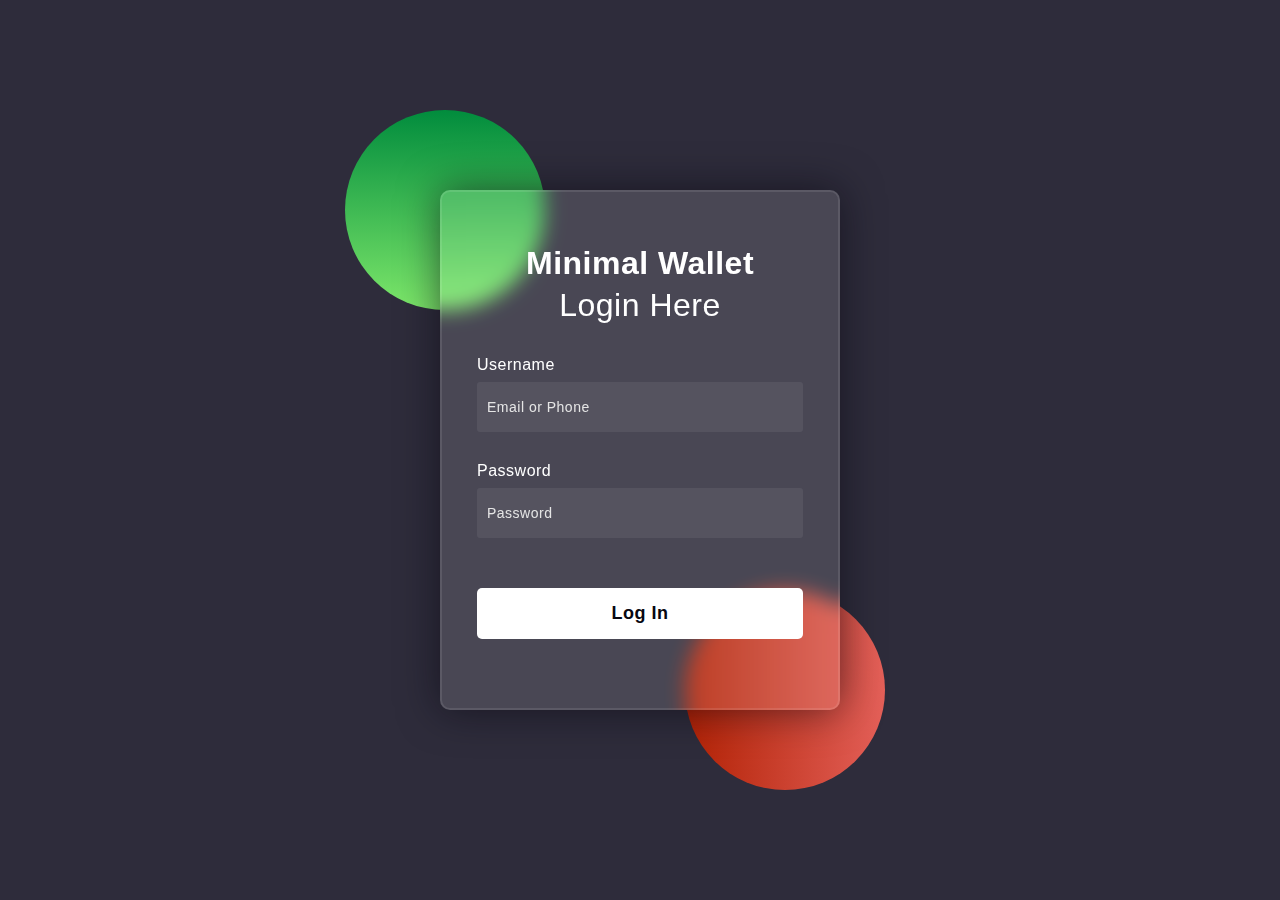
==== index.html @ 27947ac1 "Add files via upload" ====
<!DOCTYPE html>
<html lang="en">

<head>
    <meta charset="UTF-8">
    <meta http-equiv="X-UA-Compatible" content="IE=edge">
    <meta name="viewport" content="width=device-width, initial-scale=1.0">
    <link rel="stylesheet" href="https://cdnjs.cloudflare.com/ajax/libs/font-awesome/6.4.2/css/all.min.css"
        integrity="sha512-z3gLpd7yknf1YoNbCzqRKc4qyor8gaKU1qmn+CShxbuBusANI9QpRohGBreCFkKxLhei6S9CQXFEbbKuqLg0DA=="
        crossorigin="anonymous" referrerpolicy="no-referrer" />

        <link rel="stylesheet" href="/style.css">
        <link rel="stylesheet" href="/login.css">
        <title>MInimal wallet</title>
</head>

<body>
    <!-- ====================================================LoginArea==================================================================== -->
    <div class="LoginArea">
        <div class="background">
            <div class="shape"></div>
            <div class="shape"></div>
        </div>
        <form>
            <h1>Minimal Wallet</h1>
            <h3>Login Here</h3>

            <label for="username">Username</label>
            <input type="text" placeholder="Email or Phone" id="username"  class="userinput">

            <label for="password">Password</label>
            <input type="password" placeholder="Password" id="password" class="passwordinput">

            <button type="button" class="loginbtn">Log In</button>

        </form>
    </div>

    <!--==========================================================Loginpage================================================================ -->


    
    <div class="DashboardWrap">
      



        <div class="Profile">
            <div class="infowrap">
                <div class="imagediv">
                    <img src="/Notion Avatar.png" alt="UserProfilepic">
                </div>
                <div class="userdetails">
                    <p>Name:Jash</p>
                    <br>
                    <p>ID:5465498</p>
                </div>
            </div>
        </div>
        <!--=====================================================DASHBOARD===============================-->



        <div class="Dasboard">
            <div class="Deposite">
                <h2>Deposit</h2>
                <p class=DepositeBalance>
                    $ <span id="deposit">0 </span>
                    <i class="fa-solid fa-arrow-trend-up""></i>
                     
                </p>
            </div>

            <div class=" Withdraw">
                        <h2>Withdraw</h2>
                        <p class=withdrawBalance>
                            $ <span id="withdraw">0</span>
                            <i class="fa-solid fa-arrow-trend-down"></i>
                        </p>
            </div>

            <div class="Balance">
                <h2>Balance</h2>
                <p class=TotalBalance>
                    $ <span id="balance">100</span>
                    <i class="fa-solid fa-wallet"></i>
                </p>
            </div>
        </div>

        <!-- =========================================================================================================== -->


        <div class="InputSection">
            <div class="Depositeinput">
                <h3>Deposit</h3>
                <input type="number" class="form-control    border" id="js-depositinput" placeholder="Deposit">
                <br>
                <button class="btn1">Deposit</button>
            </div>
            <div class="Withdrawinput">
                <h3>Withdraw</h3>
                <input type="number" class="form-control  border" id="js-withdrawinput" placeholder="Withdraw">
                <br>
                <button class="btn2">Withdraw</button>
            </div>
        </div>

    </div>
    <script src="/script.js"></script>
</body>

</html>
---- style.css ----
* {
  margin: 0px;
  padding: 0px;
  box-sizing: border-box;
  color: white;
}

html,
body {
  width: 100%;
  height: 100%;
  background: rgb(46, 44, 59);
}

/* ===============to hide the scrollbar if the content  exceedd=========================================================== */
html{
overflow: hidden;
}

/* Borderon hover */
.border {
  border: none;
}
.border:hover {
  border: 2.5px solid rgb(255, 238, 238);
}
/* Borderon hover */


/* Background iamge */
/* .back {
  position: absolute;
  height: 100vh;
  width: 100vh;
  background-color: red;
} */
.backimg{
  position: absolute;
    height: 100%;
    width: 100%;
    object-fit: cover;
    object-position: center;
    filter: blur(1px);
}

/* ------------------------------Profie-------------------------------------------------------------------- */

.Profile {
  display: flex;
  justify-content: center;
  gap: 0.5rem;
  border-radius: 2rem;
  height: 10rem;
  width: 100%;
  /* background-color: blueviolet; */
}

.imagediv {
  height: 5rem;
  width: 5rem;
  border-radius: 50%;
  overflow: hidden;
  position: relative;
}

.imagediv img {
  position: absolute;
  top: -1.2rem;
  height: 150%;
  width: 100%;
  object-fit: cover;
  object-position: center;
}

.infowrap {
  display: flex;
  justify-content: space-around;
  align-items: center;
  height: 10rem;
  width: 40%;
  background-color: rgba(255, 255, 255, 0.13);
  backdrop-filter: blur(10px);
  border: 2px solid rgba(255, 255, 255, 0.1);
  box-shadow: 0 0 40px rgba(8, 7, 16, 0.6);
  margin-top: 2rem;
  border-radius: 2rem;
  padding: 0rem 10rem;
}
p {
  font-size: 1.5rem;
  letter-spacing: 0.1rem;
}

/* =====================================================3boxes Dasboard================================================== */
h2 {
  font-size: 2rem;
  font-weight: 500;
}
.Dasboard {
  display: flex;
  justify-content: space-around;
  align-items: center;
  height: 20rem;
  width: 100%;
  margin-top: 2.5rem;
  /* background-color: blanchedalmond; */
}

.Dasboard i {
  font-size: 2rem;
  font-weight: 600;
  color: #9effc8;
}
.withdrawBalance i {
  color: #ffadad;
}
.TotalBalance i {
  color: #67c7ff;
}

.Deposite {
  width: 25rem;
  height: 12rem;
  /* background-color: aquamarine; */
  background-color: rgba(255, 255, 255, 0.13);
  backdrop-filter: blur(10px);
  border: 2px solid rgba(255, 255, 255, 0.1);
  box-shadow: 0 0 40px rgba(8, 7, 16, 0.6);
  border-radius: 3.5rem;
  text-align: center;
  padding: 1rem 1rem;
  position: relative;
}

.Withdraw {
  width: 25rem;
  height: 12rem;
  /* background-color: rgb(255, 255, 255); */
  background-color: rgba(255, 255, 255, 0.13);
  backdrop-filter: blur(10px);
  border: 2px solid rgba(255, 255, 255, 0.1);
  box-shadow: 0 0 40px rgba(8, 7, 16, 0.6);
  border-radius: 3.5rem;
  text-align: center;
  padding: 1rem 1rem;
  position: relative;
}

.Balance {
  width: 25rem;
  height: 12rem;
  /* background-color: rgb(0, 0, 0);     */
  background-color: rgba(255, 255, 255, 0.13);
  backdrop-filter: blur(10px);
  border: 2px solid rgba(255, 255, 255, 0.1);
  box-shadow: 0 0 40px rgba(8, 7, 16, 0.6);
  border-radius: 3.5rem;
  text-align: center;
  padding: 1rem 1rem;
  position: relative;
}

.TotalBalance,
.withdrawBalance,
.DepositeBalance {
  position: absolute;
  top: 5rem;
  left: 3rem;
  font-size: 4rem;
}

/*  ===================================2Boxes Inputsection======================================================================*/
.InputSection {
  /* background-color: aqua; */
  height: 12rem;
  width: 100%;
  display: flex;
  align-items: center;
}

.Depositeinput {
  padding: 2rem 1.5rem;
  width: 25rem;
  height: 11rem;
  background-color: rgba(255, 255, 255, 0.13);
  backdrop-filter: blur(10px);
  border: 2px solid rgba(255, 255, 255, 0.1);
  box-shadow: 0 0 40px rgba(8, 7, 16, 0.6);
  border-radius: 2rem;
  line-height: 2.5rem;
  margin-left: 18rem;
  text-align: center;
}

.Withdrawinput {
  padding: 2rem 1.5rem;
  width: 25rem;
  height: 11rem;
  background-color: rgba(255, 255, 255, 0.13);
  backdrop-filter: blur(10px);
  border: 2px solid rgba(255, 255, 255, 0.1);
  box-shadow: 0 0 40px rgba(8, 7, 16, 0.6);
  border-radius: 2rem;
  line-height: 2.5rem;
  margin-left: 9rem;
  text-align: center;
}

.Depositeinput input,
.Withdrawinput input {
  width: 20rem;
  height: 1.8rem;
  border-radius: 0.6rem;
  margin-right: 10rem;
  margin-left: 1rem;
  background-color: rgba(255, 255, 255, 0.13);
  backdrop-filter: blur(10px);
  border: 2px solid rgba(255, 255, 255, 0);
  padding-left: 0.5rem;
}
.Depositeinput type,
.Withdrawinput type {
  color: red;
}

.Depositeinput h3,
.Withdrawinput h3 {
  font-size: 1.5rem;
}

.btn1,
.btn2 {
  margin: 1rem 8rem;
  padding: 0.3rem 1rem;
  border-radius: 0.3rem;
  background-color: rgba(255, 255, 255, 0.27);
  border: none;
  color: rgb(255, 240, 240);
}

/*------------------------------------------------------ Hiding The MainDashBoard ------------------------------------------------------*/
.DashboardWrap {
    position: relative;
  display: none;
}
---- login.css ----
/* Loginarea */

.background {
  width: 430px;
  height: 520px;
  position: absolute;
  transform: translate(-50%, -50%);
  left: 50%;
  top: 50%;
}

.background .shape {
  height: 200px;
  width: 200px;
  position: absolute;
  border-radius: 50%;
}

.shape:first-child {
  background: linear-gradient(#018c3d, rgb(125, 231, 106));
  left: -80px;
  top: -80px;
}

.shape:last-child {
  background: linear-gradient(to right, #b22205, #e46059);
  right: -30px;
  bottom: -80px;
}

form {
  height: 520px;
  width: 400px;
  background-color: rgba(255, 255, 255, 0.13);
  position: absolute;
  transform: translate(-50%, -50%);
  top: 50%;
  left: 50%;
  border-radius: 10px;
  backdrop-filter: blur(10px);
  border: 2px solid rgba(255, 255, 255, 0.1);
  box-shadow: 0 0 40px rgba(8, 7, 16, 0.6);
  padding: 50px 35px;
}

form * {
  font-family: "Poppins", sans-serif;
  color: #ffffff;
  letter-spacing: 0.5px;
  outline: none;
  border: none;
}

form h1 {
  font-weight: 900;
  line-height: 42px;
  text-align: center;
}

form h3 {
  font-size: 32px;
  font-weight: 500;
  line-height: 42px;
  text-align: center;
}

label {
  display: block;
  margin-top: 30px;
  font-size: 16px;
  font-weight: 500;
}

.userinput,.passwordinput{
  display: block;
  height: 50px;
  width: 100%;
  background-color: rgba(255, 255, 255, 0.07);
  border-radius: 3px;
  padding: 0 10px;
  margin-top: 8px;
  font-size: 14px;
  font-weight: 300;
}

::placeholder {
  color: #e5e5e5;
}

.loginbtn {
  margin-top: 50px;
  width: 100%;
  background-color: #ffffff;
  color: #080710;
  padding: 15px 0;
  font-size: 18px;
  font-weight: 600;
  border-radius: 5px;
  cursor: pointer;
}
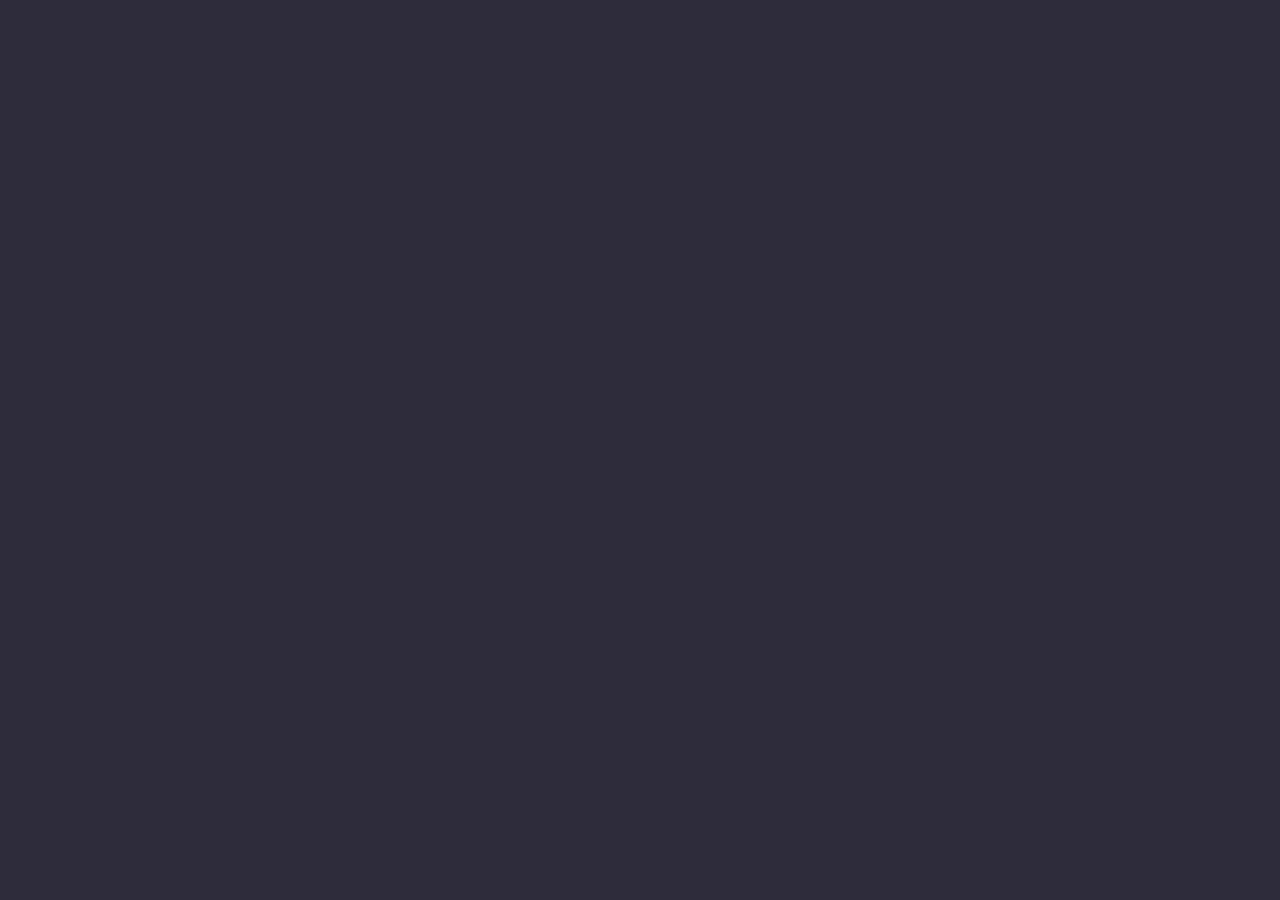
==== commit b41d0996: "Update index.html" ====
--- a/index.html
+++ b/index.html
@@ -9,14 +9,14 @@
         integrity="sha512-z3gLpd7yknf1YoNbCzqRKc4qyor8gaKU1qmn+CShxbuBusANI9QpRohGBreCFkKxLhei6S9CQXFEbbKuqLg0DA=="
         crossorigin="anonymous" referrerpolicy="no-referrer" />
 
-        <link rel="stylesheet" href="/style.css">
-        <link rel="stylesheet" href="/login.css">
-        <title>MInimal wallet</title>
+    <link rel="stylesheet" href="/style.css">
+    <link rel="stylesheet" href="/login.css">
+    <title>MInimal wallet</title>
 </head>
 
 <body>
     <!-- ====================================================LoginArea==================================================================== -->
-    <div class="LoginArea">
+    <!-- <div class="LoginArea">
         <div class="background">
             <div class="shape"></div>
             <div class="shape"></div>
@@ -34,17 +34,13 @@
             <button type="button" class="loginbtn">Log In</button>
 
         </form>
-    </div>
+    </div> -->
 
     <!--==========================================================Loginpage================================================================ -->
 
 
-    
+
     <div class="DashboardWrap">
-      
-
-
-
         <div class="Profile">
             <div class="infowrap">
                 <div class="imagediv">
@@ -59,6 +55,145 @@
         </div>
         <!--=====================================================DASHBOARD===============================-->
 
+
+
+        <div class="Dasboard">
+            <div class="Deposite">
+                <h2>Deposit</h2>
+                <p class=DepositeBalance>
+                    $ <span id="deposit">0 </span>
+                    <i class="fa-solid fa-arrow-trend-up"></i>
+
+                </p>
+            </div>
+
+            <div class=" Withdraw">
+                <h2>Withdraw</h2>
+                <p class=withdrawBalance>
+                    $ <span id="withdraw">0</span>
+                    <i class="fa-solid fa-arrow-trend-down"></i>
+                </p>
+            </div>
+
+            <div class="Balance">
+                <h2>Balance</h2>
+                <p class=TotalBalance>
+                    $ <span id="balance">100</span>
+                    <i class="fa-solid fa-wallet"></i>
+                </p>
+            </div>
+        </div>
+
+        <!-- =========================================================================================================== -->
+
+
+        <div class="InputSection">
+            <div class="Depositeinput">
+                <h3>Deposit</h3>
+                <input type="number" class="form-control    border" id="js-depositinput" placeholder="Deposit">
+                <br>
+                <button class="btn1">Deposit</button>
+            </div>
+            <div class="Withdrawinput">
+                <h3>Withdraw</h3>
+                <input type="number" class="form-control  border" id="js-withdrawinput" placeholder="Withdraw">
+                <br>
+                <button class="btn2">Withdraw</button>
+            </div>
+        </div>
+
+    </div>
+    <script src="/script.js"></script>
+</body>
+
+</html>
+
+
+
+
+
+
+
+
+
+
+
+
+
+
+
+
+
+
+
+
+
+
+
+
+
+<!--=================================================================  -->
+<!-- <!DOCTYPE html>
+<html lang="en">
+
+<head>
+    <meta charset="UTF-8">
+    <meta http-equiv="X-UA-Compatible" content="IE=edge">
+    <meta name="viewport" content="width=device-width, initial-scale=1.0">
+    <link rel="stylesheet" href="https://cdnjs.cloudflare.com/ajax/libs/font-awesome/6.4.2/css/all.min.css"
+        integrity="sha512-z3gLpd7yknf1YoNbCzqRKc4qyor8gaKU1qmn+CShxbuBusANI9QpRohGBreCFkKxLhei6S9CQXFEbbKuqLg0DA=="
+        crossorigin="anonymous" referrerpolicy="no-referrer" />
+
+        <link rel="stylesheet" href="style.css">
+        <link rel="stylesheet" href="login.css">
+        <title>MInimal wallet</title>
+</head> -->
+
+<body>
+    <!-- ====================================================LoginArea==================================================================== -->
+<!--     <div class="LoginArea">
+        <div class="background">
+            <div class="shape"></div>
+            <div class="shape"></div>
+        </div>
+        <form>
+            <h1>Minimal Wallet</h1>
+            <h3>Login Here</h3>
+
+            <label for="username">Username</label>
+            <input type="text" placeholder="Email or Phone" id="username"  class="userinput">
+
+            <label for="password">Password</label>
+            <input type="password" placeholder="Password" id="password" class="passwordinput">
+
+            <button type="button" class="loginbtn">Log In</button>
+
+        </form>
+    </div> -->
+
+    <!--==========================================================Loginpage================================================================ -->
+
+<!-- 
+    
+    <div class="DashboardWrap">
+      
+
+
+
+        <div class="Profile">
+            <div class="infowrap">
+                <div class="imagediv">
+                    <img src="Notion Avatar.png" alt="UserProfilepic">
+                </div>
+                <div class="userdetails">
+                    <p>Name:Jash</p>
+                    <br>
+                    <p>ID:5465498</p>
+                </div>
+            </div>
+        </div> -->
+        <!--=====================================================DASHBOARD===============================-->
+<!-- 
 
 
         <div class="Dasboard">
@@ -86,12 +221,12 @@
                     <i class="fa-solid fa-wallet"></i>
                 </p>
             </div>
-        </div>
+        </div> -->
 
         <!-- =========================================================================================================== -->
 
 
-        <div class="InputSection">
+<!--         <div class="InputSection">
             <div class="Depositeinput">
                 <h3>Deposit</h3>
                 <input type="number" class="form-control    border" id="js-depositinput" placeholder="Deposit">
@@ -107,7 +242,7 @@
         </div>
 
     </div>
-    <script src="/script.js"></script>
+    <script src="script.js"></script>
 </body>
 
-</html>+</html> -->
--- a/style.css
+++ b/style.css
@@ -238,6 +238,18 @@
   color: rgb(255, 240, 240);
 }
 
+
+
+/* ====================================Removing the up and down selction arrows of input section============================== */
+input[type="number"]::-webkit-inner-spin-button {
+  display: none;
+}
+
+/* for mozilla browser */
+ input[type="number"] {
+  -moz-appearance: textfield;
+} 
+
 /*------------------------------------------------------ Hiding The MainDashBoard ------------------------------------------------------*/
 .DashboardWrap {
     position: relative;
--- a/style.css
+++ b/style.css
@@ -238,6 +238,18 @@
   color: rgb(255, 240, 240);
 }
 
+
+
+/* ====================================Removing the up and down selction arrows of input section============================== */
+input[type="number"]::-webkit-inner-spin-button {
+  display: none;
+}
+
+/* for mozilla browser */
+ input[type="number"] {
+  -moz-appearance: textfield;
+} 
+
 /*------------------------------------------------------ Hiding The MainDashBoard ------------------------------------------------------*/
 .DashboardWrap {
     position: relative;
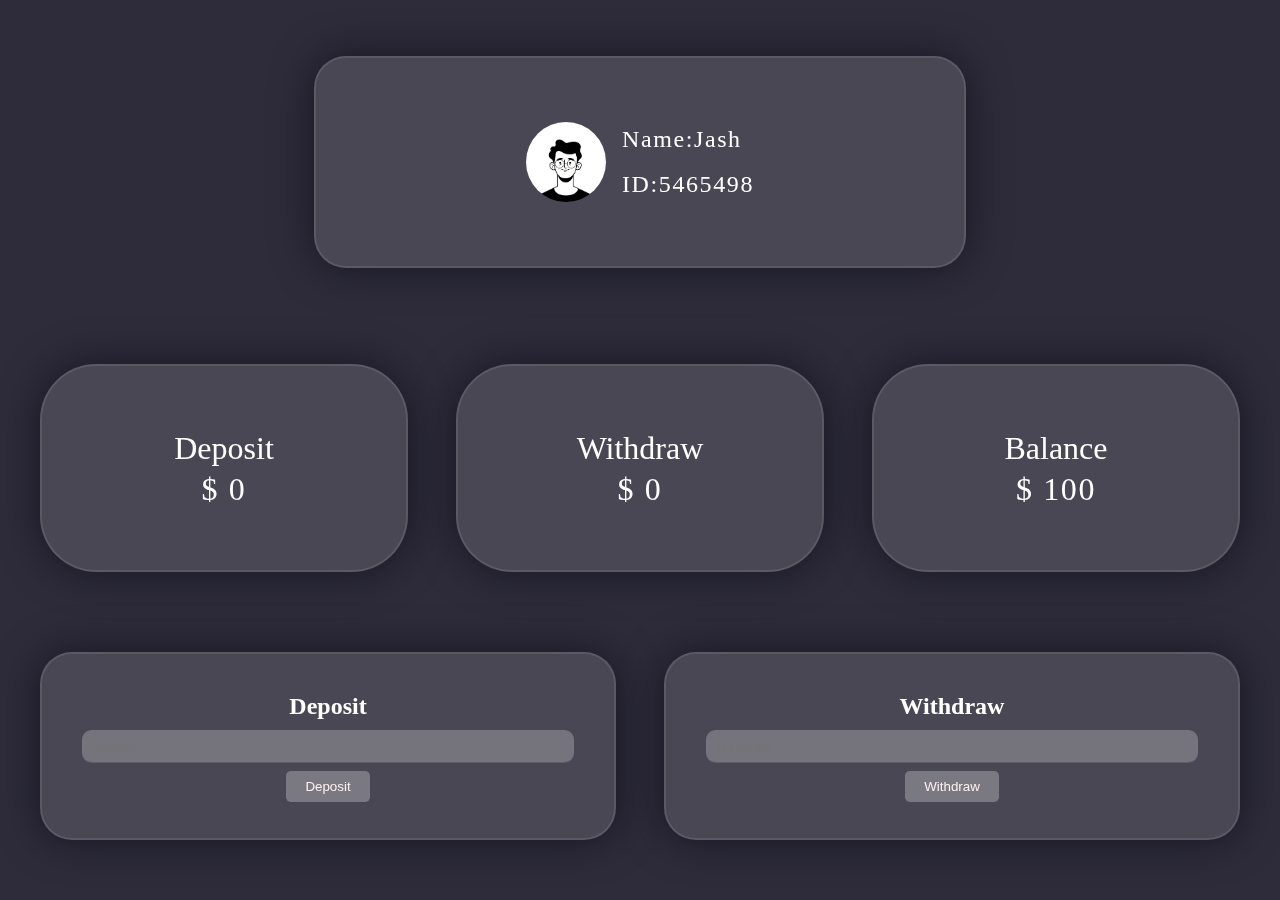
==== commit 36ae8528: "Update index.html" ====
--- a/index.html
+++ b/index.html
@@ -9,8 +9,7 @@
         integrity="sha512-z3gLpd7yknf1YoNbCzqRKc4qyor8gaKU1qmn+CShxbuBusANI9QpRohGBreCFkKxLhei6S9CQXFEbbKuqLg0DA=="
         crossorigin="anonymous" referrerpolicy="no-referrer" />
 
-    <link rel="stylesheet" href="/style.css">
-    <link rel="stylesheet" href="/login.css">
+    <link rel="stylesheet" href="style.css">
     <title>MInimal wallet</title>
 </head>
 
@@ -103,7 +102,7 @@
         </div>
 
     </div>
-    <script src="/script.js"></script>
+    <script src="script.js"></script>
 </body>
 
 </html>
--- a/style.css
+++ b/style.css
@@ -13,79 +13,68 @@
 }
 
 /* ===============to hide the scrollbar if the content  exceedd=========================================================== */
-html{
-overflow: hidden;
-}
-
-/* Borderon hover */
-.border {
-  border: none;
-}
+html {
+  overflow: visible;
+}
+
+
 .border:hover {
   border: 2.5px solid rgb(255, 238, 238);
 }
-/* Borderon hover */
-
-
-/* Background iamge */
-/* .back {
-  position: absolute;
-  height: 100vh;
-  width: 100vh;
-  background-color: red;
-} */
-.backimg{
-  position: absolute;
-    height: 100%;
-    width: 100%;
-    object-fit: cover;
-    object-position: center;
-    filter: blur(1px);
-}
 
 /* ------------------------------Profie-------------------------------------------------------------------- */
 
+
+
 .Profile {
   display: flex;
   justify-content: center;
-  gap: 0.5rem;
-  border-radius: 2rem;
-  height: 10rem;
-  width: 100%;
-  /* background-color: blueviolet; */
+  border-radius: 2rem;
+  padding: 3.5rem;
+  width: 100%;
+  margin: 0auto;
+  /* border: 2px solid yellow; */
+  max-width: 100%;
 }
 
 .imagediv {
   height: 5rem;
   width: 5rem;
+  max-width: 100%;
   border-radius: 50%;
   overflow: hidden;
   position: relative;
-}
+  margin-right: 1em;
+  /* border: 2px solid rgb(255, 0, 0); */
+}
+
 
 .imagediv img {
   position: absolute;
-  top: -1.2rem;
-  height: 150%;
-  width: 100%;
+  max-height: 150%;
+  max-width: 100%;
   object-fit: cover;
   object-position: center;
+  /* border: 10px solid rgb(30, 255, 0); */
+
 }
 
 .infowrap {
   display: flex;
   justify-content: space-around;
   align-items: center;
-  height: 10rem;
-  width: 40%;
-  background-color: rgba(255, 255, 255, 0.13);
-  backdrop-filter: blur(10px);
-  border: 2px solid rgba(255, 255, 255, 0.1);
-  box-shadow: 0 0 40px rgba(8, 7, 16, 0.6);
-  margin-top: 2rem;
-  border-radius: 2rem;
-  padding: 0rem 10rem;
-}
+  background-color: rgba(255, 255, 255, 0.13);
+  backdrop-filter: blur(10px);
+  border: 2px solid rgba(255, 255, 255, 0.1);
+  box-shadow: 0 0 40px rgba(8, 7, 16, 0.6);
+  border-radius: 2rem;
+  padding: 5.5% 18%;
+  /* border: 2px solid rgb(38, 0, 255); */
+  margin: auto;
+
+
+}
+
 p {
   font-size: 1.5rem;
   letter-spacing: 0.1rem;
@@ -93,131 +82,133 @@
 
 /* =====================================================3boxes Dasboard================================================== */
 h2 {
-  font-size: 2rem;
+  font-size: 2em;
   font-weight: 500;
-}
+  padding: 0.10em;
+}
+
 .Dasboard {
   display: flex;
   justify-content: space-around;
   align-items: center;
-  height: 20rem;
-  width: 100%;
-  margin-top: 2.5rem;
-  /* background-color: blanchedalmond; */
+  margin-top: auto;
+  /* border: 3px red solid; */
+  gap: 3rem;
+  padding: 2.5em;
 }
 
 .Dasboard i {
   font-size: 2rem;
   font-weight: 600;
   color: #9effc8;
-}
+
+}
+
 .withdrawBalance i {
   color: #ffadad;
 }
+
 .TotalBalance i {
   color: #67c7ff;
 }
 
 .Deposite {
-  width: 25rem;
-  height: 12rem;
-  /* background-color: aquamarine; */
+  width: 34%;
   background-color: rgba(255, 255, 255, 0.13);
   backdrop-filter: blur(10px);
   border: 2px solid rgba(255, 255, 255, 0.1);
   box-shadow: 0 0 40px rgba(8, 7, 16, 0.6);
   border-radius: 3.5rem;
   text-align: center;
-  padding: 1rem 1rem;
-  position: relative;
+  padding: 5% 2%;
+  /* border: 3px rgb(195, 244, 50) solid; */
+
 }
 
 .Withdraw {
-  width: 25rem;
-  height: 12rem;
-  /* background-color: rgb(255, 255, 255); */
+  width: 34%;
   background-color: rgba(255, 255, 255, 0.13);
   backdrop-filter: blur(10px);
   border: 2px solid rgba(255, 255, 255, 0.1);
   box-shadow: 0 0 40px rgba(8, 7, 16, 0.6);
   border-radius: 3.5rem;
   text-align: center;
-  padding: 1rem 1rem;
-  position: relative;
+  /* border: 3px rgb(124, 50, 244) solid; */
+  padding: 5% 2%;
 }
 
 .Balance {
-  width: 25rem;
-  height: 12rem;
-  /* background-color: rgb(0, 0, 0);     */
+  width: 34%;
   background-color: rgba(255, 255, 255, 0.13);
   backdrop-filter: blur(10px);
   border: 2px solid rgba(255, 255, 255, 0.1);
   box-shadow: 0 0 40px rgba(8, 7, 16, 0.6);
   border-radius: 3.5rem;
   text-align: center;
-  padding: 1rem 1rem;
-  position: relative;
+  /* border: 3px rgb(100, 204, 119) solid; */
+  padding: 5% 2%;
+
 }
 
 .TotalBalance,
 .withdrawBalance,
 .DepositeBalance {
-  position: absolute;
-  top: 5rem;
-  left: 3rem;
-  font-size: 4rem;
-}
+  font-size: 2em;
+  padding: 0.05em;
+}
+
 
 /*  ===================================2Boxes Inputsection======================================================================*/
 .InputSection {
-  /* background-color: aqua; */
-  height: 12rem;
-  width: 100%;
-  display: flex;
+
+  display: flex;
+  justify-content: space-around;
   align-items: center;
+  margin-top: auto;
+  /* border: 3px red solid; */
+  gap: 3rem;
+  padding: 2.5em;
+  width: 100vw;
 }
 
 .Depositeinput {
-  padding: 2rem 1.5rem;
-  width: 25rem;
-  height: 11rem;
+  padding: 2rem 2.5rem;
+
+  width: 100%;
   background-color: rgba(255, 255, 255, 0.13);
   backdrop-filter: blur(10px);
   border: 2px solid rgba(255, 255, 255, 0.1);
   box-shadow: 0 0 40px rgba(8, 7, 16, 0.6);
   border-radius: 2rem;
   line-height: 2.5rem;
-  margin-left: 18rem;
-  text-align: center;
+  text-align: center;
+  /* border: 2px solid rgb(189, 223, 18) */
 }
 
 .Withdrawinput {
-  padding: 2rem 1.5rem;
-  width: 25rem;
-  height: 11rem;
+  padding: 2rem 2.5rem;
+  width: 100%;
   background-color: rgba(255, 255, 255, 0.13);
   backdrop-filter: blur(10px);
   border: 2px solid rgba(255, 255, 255, 0.1);
   box-shadow: 0 0 40px rgba(8, 7, 16, 0.6);
   border-radius: 2rem;
   line-height: 2.5rem;
-  margin-left: 9rem;
-  text-align: center;
+  text-align: center;
+  /* border: 2px solid rgb(189, 223, 18) */
 }
 
 .Depositeinput input,
 .Withdrawinput input {
-  width: 20rem;
-  height: 1.8rem;
+  width: 100%;
+  padding: 0.50em 0.50em;
   border-radius: 0.6rem;
-  margin-right: 10rem;
-  margin-left: 1rem;
   background-color: rgba(255, 255, 255, 0.13);
   backdrop-filter: blur(10px);
   border: 2px solid rgba(255, 255, 255, 0);
-  padding-left: 0.5rem;
-}
+  /* border: 2px solid rgb(211, 3, 166) */
+}
+
 .Depositeinput type,
 .Withdrawinput type {
   color: red;
@@ -225,33 +216,30 @@
 
 .Depositeinput h3,
 .Withdrawinput h3 {
-  font-size: 1.5rem;
+  font-size: 1.5em;
 }
 
 .btn1,
 .btn2 {
-  margin: 1rem 8rem;
-  padding: 0.3rem 1rem;
+  padding: 0.5rem 1.2rem;
   border-radius: 0.3rem;
   background-color: rgba(255, 255, 255, 0.27);
   border: none;
   color: rgb(255, 240, 240);
 }
 
-
-
 /* ====================================Removing the up and down selction arrows of input section============================== */
 input[type="number"]::-webkit-inner-spin-button {
   display: none;
 }
 
 /* for mozilla browser */
- input[type="number"] {
+input[type="number"] {
   -moz-appearance: textfield;
-} 
+}
 
 /*------------------------------------------------------ Hiding The MainDashBoard ------------------------------------------------------*/
-.DashboardWrap {
-    position: relative;
+/* .DashboardWrap {
+  position: relative;
   display: none;
-}
+} */
--- a/style.css
+++ b/style.css
@@ -13,79 +13,68 @@
 }
 
 /* ===============to hide the scrollbar if the content  exceedd=========================================================== */
-html{
-overflow: hidden;
-}
-
-/* Borderon hover */
-.border {
-  border: none;
-}
+html {
+  overflow: visible;
+}
+
+
 .border:hover {
   border: 2.5px solid rgb(255, 238, 238);
 }
-/* Borderon hover */
-
-
-/* Background iamge */
-/* .back {
-  position: absolute;
-  height: 100vh;
-  width: 100vh;
-  background-color: red;
-} */
-.backimg{
-  position: absolute;
-    height: 100%;
-    width: 100%;
-    object-fit: cover;
-    object-position: center;
-    filter: blur(1px);
-}
 
 /* ------------------------------Profie-------------------------------------------------------------------- */
 
+
+
 .Profile {
   display: flex;
   justify-content: center;
-  gap: 0.5rem;
-  border-radius: 2rem;
-  height: 10rem;
-  width: 100%;
-  /* background-color: blueviolet; */
+  border-radius: 2rem;
+  padding: 3.5rem;
+  width: 100%;
+  margin: 0auto;
+  /* border: 2px solid yellow; */
+  max-width: 100%;
 }
 
 .imagediv {
   height: 5rem;
   width: 5rem;
+  max-width: 100%;
   border-radius: 50%;
   overflow: hidden;
   position: relative;
-}
+  margin-right: 1em;
+  /* border: 2px solid rgb(255, 0, 0); */
+}
+
 
 .imagediv img {
   position: absolute;
-  top: -1.2rem;
-  height: 150%;
-  width: 100%;
+  max-height: 150%;
+  max-width: 100%;
   object-fit: cover;
   object-position: center;
+  /* border: 10px solid rgb(30, 255, 0); */
+
 }
 
 .infowrap {
   display: flex;
   justify-content: space-around;
   align-items: center;
-  height: 10rem;
-  width: 40%;
-  background-color: rgba(255, 255, 255, 0.13);
-  backdrop-filter: blur(10px);
-  border: 2px solid rgba(255, 255, 255, 0.1);
-  box-shadow: 0 0 40px rgba(8, 7, 16, 0.6);
-  margin-top: 2rem;
-  border-radius: 2rem;
-  padding: 0rem 10rem;
-}
+  background-color: rgba(255, 255, 255, 0.13);
+  backdrop-filter: blur(10px);
+  border: 2px solid rgba(255, 255, 255, 0.1);
+  box-shadow: 0 0 40px rgba(8, 7, 16, 0.6);
+  border-radius: 2rem;
+  padding: 5.5% 18%;
+  /* border: 2px solid rgb(38, 0, 255); */
+  margin: auto;
+
+
+}
+
 p {
   font-size: 1.5rem;
   letter-spacing: 0.1rem;
@@ -93,131 +82,133 @@
 
 /* =====================================================3boxes Dasboard================================================== */
 h2 {
-  font-size: 2rem;
+  font-size: 2em;
   font-weight: 500;
-}
+  padding: 0.10em;
+}
+
 .Dasboard {
   display: flex;
   justify-content: space-around;
   align-items: center;
-  height: 20rem;
-  width: 100%;
-  margin-top: 2.5rem;
-  /* background-color: blanchedalmond; */
+  margin-top: auto;
+  /* border: 3px red solid; */
+  gap: 3rem;
+  padding: 2.5em;
 }
 
 .Dasboard i {
   font-size: 2rem;
   font-weight: 600;
   color: #9effc8;
-}
+
+}
+
 .withdrawBalance i {
   color: #ffadad;
 }
+
 .TotalBalance i {
   color: #67c7ff;
 }
 
 .Deposite {
-  width: 25rem;
-  height: 12rem;
-  /* background-color: aquamarine; */
+  width: 34%;
   background-color: rgba(255, 255, 255, 0.13);
   backdrop-filter: blur(10px);
   border: 2px solid rgba(255, 255, 255, 0.1);
   box-shadow: 0 0 40px rgba(8, 7, 16, 0.6);
   border-radius: 3.5rem;
   text-align: center;
-  padding: 1rem 1rem;
-  position: relative;
+  padding: 5% 2%;
+  /* border: 3px rgb(195, 244, 50) solid; */
+
 }
 
 .Withdraw {
-  width: 25rem;
-  height: 12rem;
-  /* background-color: rgb(255, 255, 255); */
+  width: 34%;
   background-color: rgba(255, 255, 255, 0.13);
   backdrop-filter: blur(10px);
   border: 2px solid rgba(255, 255, 255, 0.1);
   box-shadow: 0 0 40px rgba(8, 7, 16, 0.6);
   border-radius: 3.5rem;
   text-align: center;
-  padding: 1rem 1rem;
-  position: relative;
+  /* border: 3px rgb(124, 50, 244) solid; */
+  padding: 5% 2%;
 }
 
 .Balance {
-  width: 25rem;
-  height: 12rem;
-  /* background-color: rgb(0, 0, 0);     */
+  width: 34%;
   background-color: rgba(255, 255, 255, 0.13);
   backdrop-filter: blur(10px);
   border: 2px solid rgba(255, 255, 255, 0.1);
   box-shadow: 0 0 40px rgba(8, 7, 16, 0.6);
   border-radius: 3.5rem;
   text-align: center;
-  padding: 1rem 1rem;
-  position: relative;
+  /* border: 3px rgb(100, 204, 119) solid; */
+  padding: 5% 2%;
+
 }
 
 .TotalBalance,
 .withdrawBalance,
 .DepositeBalance {
-  position: absolute;
-  top: 5rem;
-  left: 3rem;
-  font-size: 4rem;
-}
+  font-size: 2em;
+  padding: 0.05em;
+}
+
 
 /*  ===================================2Boxes Inputsection======================================================================*/
 .InputSection {
-  /* background-color: aqua; */
-  height: 12rem;
-  width: 100%;
-  display: flex;
+
+  display: flex;
+  justify-content: space-around;
   align-items: center;
+  margin-top: auto;
+  /* border: 3px red solid; */
+  gap: 3rem;
+  padding: 2.5em;
+  width: 100vw;
 }
 
 .Depositeinput {
-  padding: 2rem 1.5rem;
-  width: 25rem;
-  height: 11rem;
+  padding: 2rem 2.5rem;
+
+  width: 100%;
   background-color: rgba(255, 255, 255, 0.13);
   backdrop-filter: blur(10px);
   border: 2px solid rgba(255, 255, 255, 0.1);
   box-shadow: 0 0 40px rgba(8, 7, 16, 0.6);
   border-radius: 2rem;
   line-height: 2.5rem;
-  margin-left: 18rem;
-  text-align: center;
+  text-align: center;
+  /* border: 2px solid rgb(189, 223, 18) */
 }
 
 .Withdrawinput {
-  padding: 2rem 1.5rem;
-  width: 25rem;
-  height: 11rem;
+  padding: 2rem 2.5rem;
+  width: 100%;
   background-color: rgba(255, 255, 255, 0.13);
   backdrop-filter: blur(10px);
   border: 2px solid rgba(255, 255, 255, 0.1);
   box-shadow: 0 0 40px rgba(8, 7, 16, 0.6);
   border-radius: 2rem;
   line-height: 2.5rem;
-  margin-left: 9rem;
-  text-align: center;
+  text-align: center;
+  /* border: 2px solid rgb(189, 223, 18) */
 }
 
 .Depositeinput input,
 .Withdrawinput input {
-  width: 20rem;
-  height: 1.8rem;
+  width: 100%;
+  padding: 0.50em 0.50em;
   border-radius: 0.6rem;
-  margin-right: 10rem;
-  margin-left: 1rem;
   background-color: rgba(255, 255, 255, 0.13);
   backdrop-filter: blur(10px);
   border: 2px solid rgba(255, 255, 255, 0);
-  padding-left: 0.5rem;
-}
+  /* border: 2px solid rgb(211, 3, 166) */
+}
+
 .Depositeinput type,
 .Withdrawinput type {
   color: red;
@@ -225,33 +216,30 @@
 
 .Depositeinput h3,
 .Withdrawinput h3 {
-  font-size: 1.5rem;
+  font-size: 1.5em;
 }
 
 .btn1,
 .btn2 {
-  margin: 1rem 8rem;
-  padding: 0.3rem 1rem;
+  padding: 0.5rem 1.2rem;
   border-radius: 0.3rem;
   background-color: rgba(255, 255, 255, 0.27);
   border: none;
   color: rgb(255, 240, 240);
 }
 
-
-
 /* ====================================Removing the up and down selction arrows of input section============================== */
 input[type="number"]::-webkit-inner-spin-button {
   display: none;
 }
 
 /* for mozilla browser */
- input[type="number"] {
+input[type="number"] {
   -moz-appearance: textfield;
-} 
+}
 
 /*------------------------------------------------------ Hiding The MainDashBoard ------------------------------------------------------*/
-.DashboardWrap {
-    position: relative;
+/* .DashboardWrap {
+  position: relative;
   display: none;
-}
+} */
